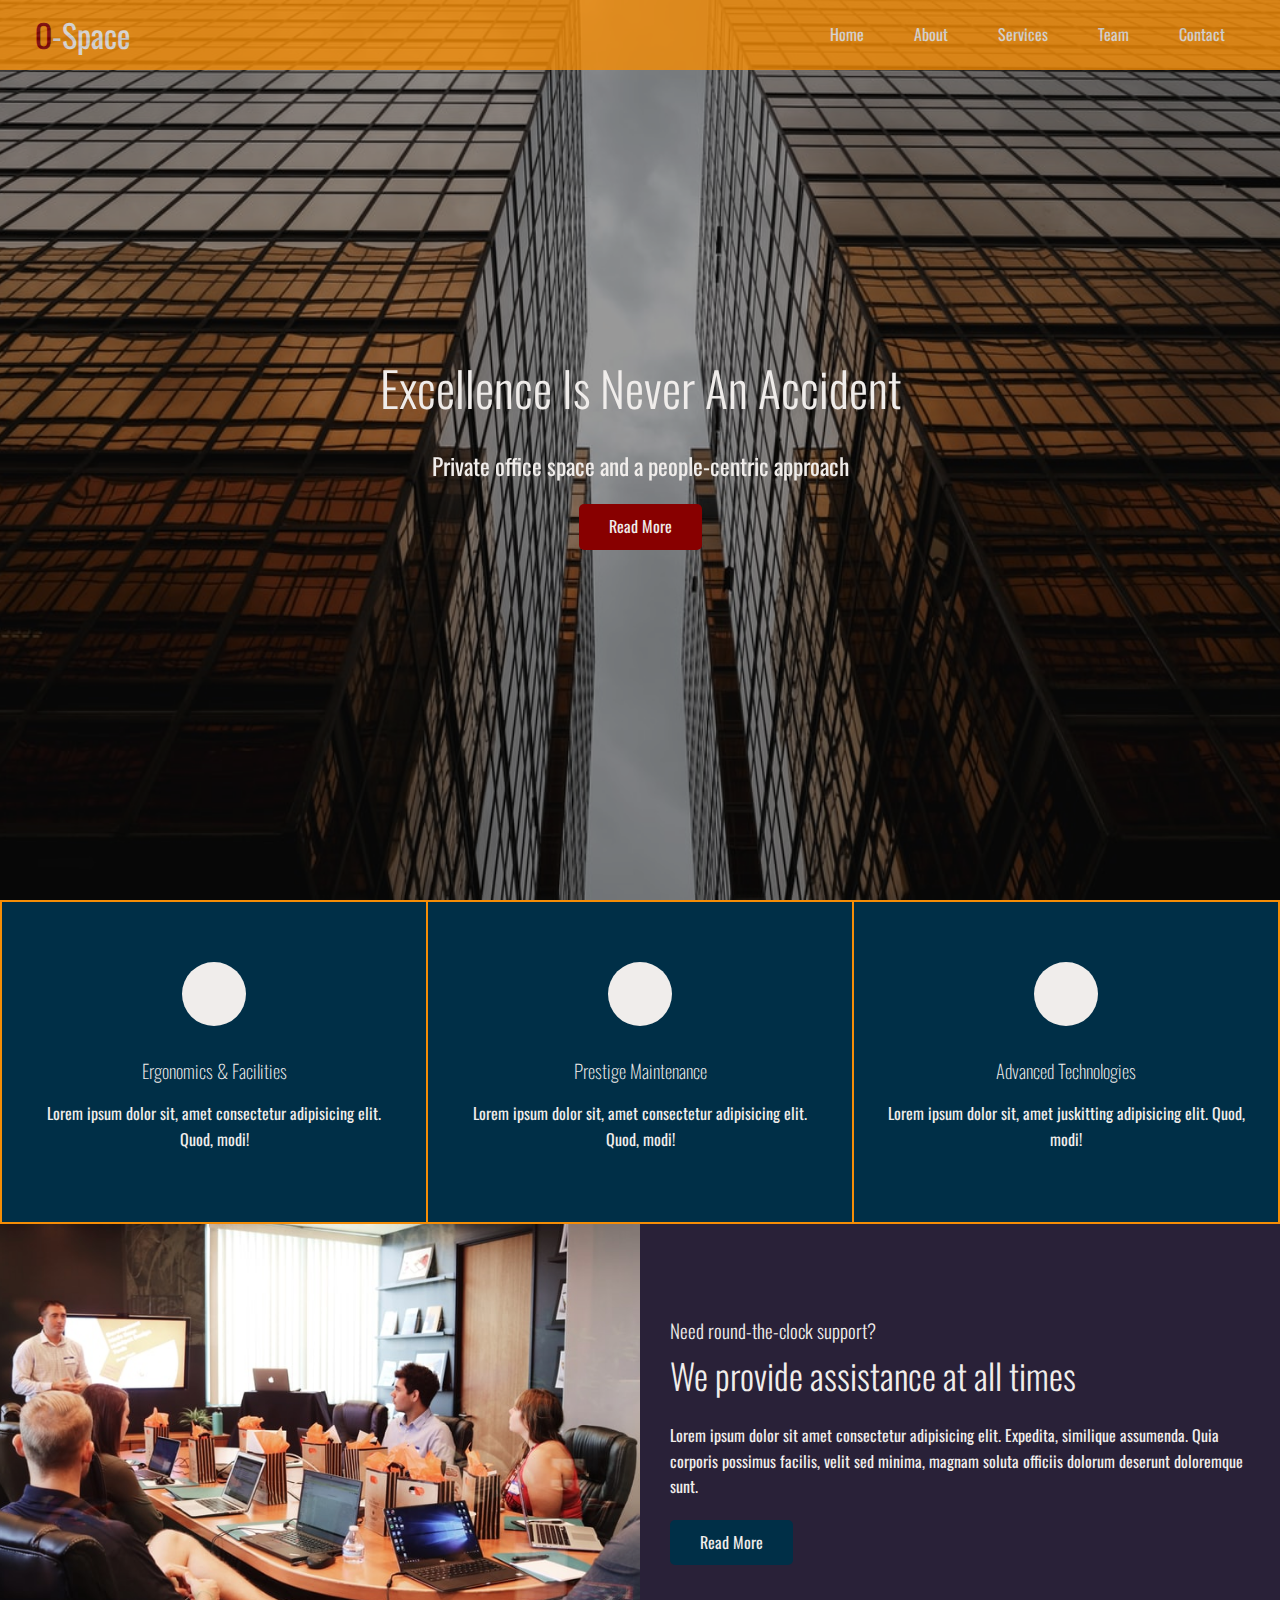
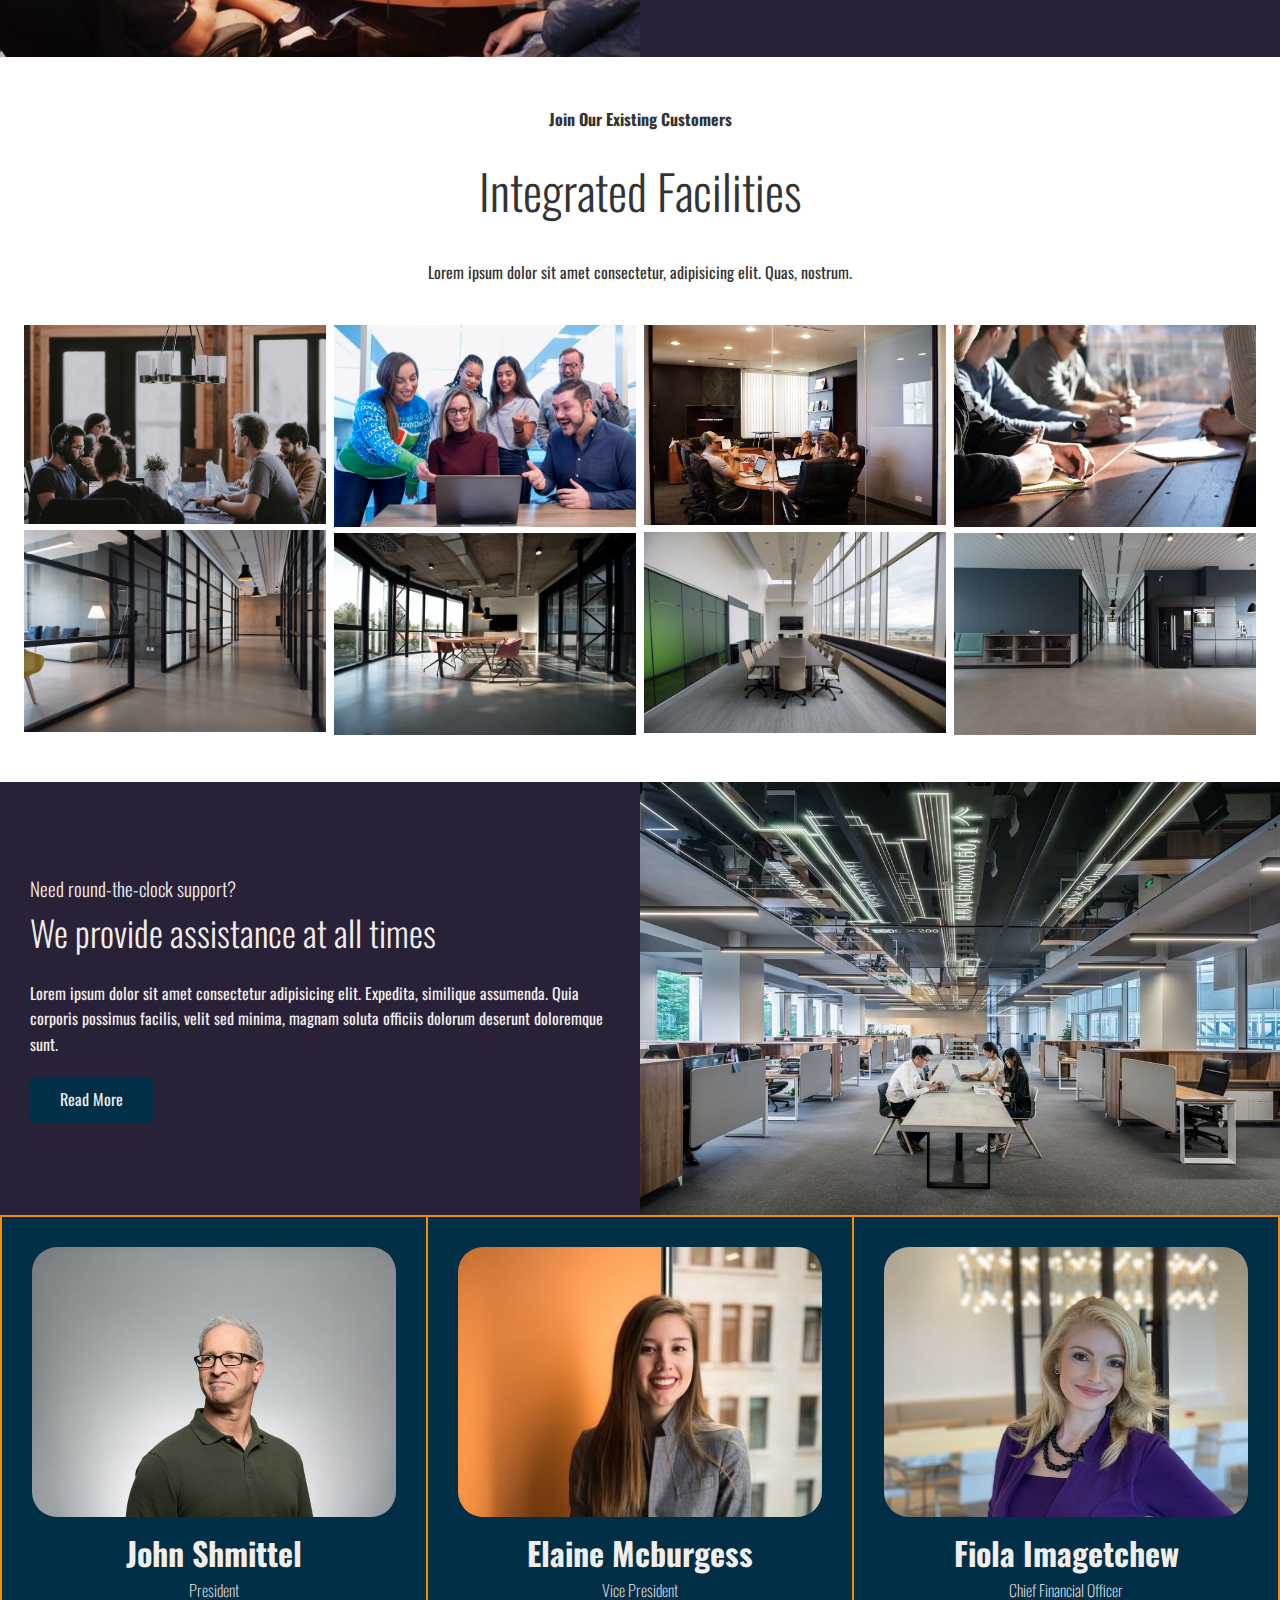
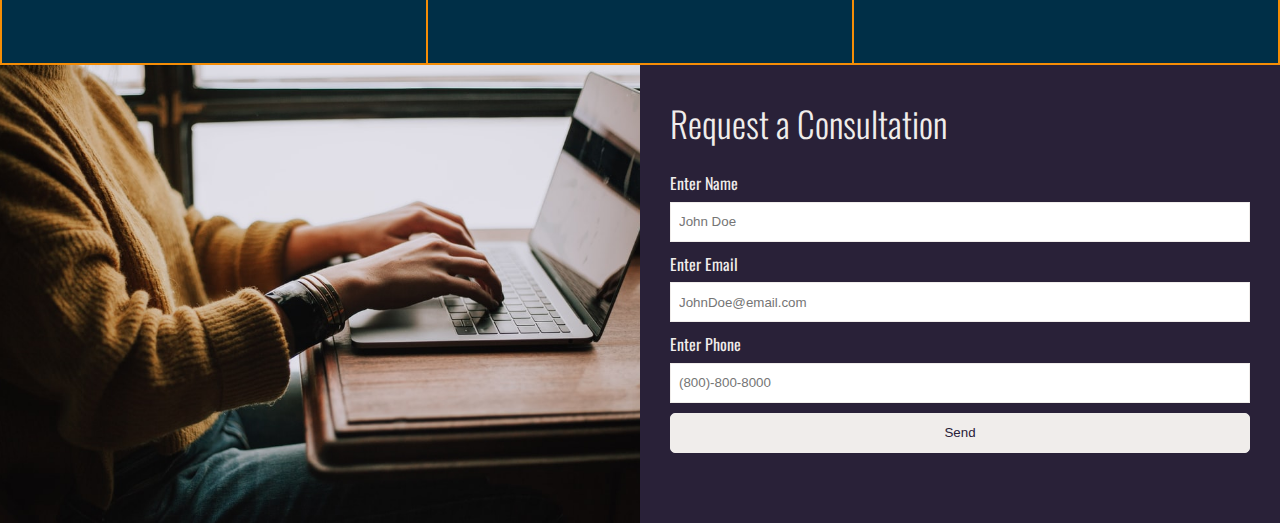
==== index.html @ 17e96fe9 "changed paths" ====
<!DOCTYPE html>
<html lang="en">
  <head>
    <meta charset="UTF-8" />
    <meta name="viewport" content="width=device-width, initial-scale=1.0" />
    <link
      rel="stylesheet"
      href="https://cdnjs.cloudflare.com/ajax/libs/font-awesome/5.13.0/css/all.min.css"
      integrity="sha256-h20CPZ0QyXlBuAw7A+KluUYx/3pK+c7lYEpqLTlxjYQ="
      crossorigin="anonymous"
    />
    <link rel="stylesheet" href="./utilities.css" />
    <link rel="stylesheet" href="./style.css" />
    <title>O-Space | Welcome</title>
  </head>
  <body>
    <header class="genesis">
      <div id="navbar" class="navbar bg-dark">
        <h1 id="logo">
          <span class="text-primary"><i class="fas fa-building"></i>O</span
          >-Space
        </h1>
        <nav>
          <ul>
            <li><a href="./index.html#home">Home</a></li>
            <li><a href="./index.html#about">About</a></li>
            <li><a href="./index.html#services">Services</a></li>
            <li><a href="./index.html#team">Team</a></li>
            <li><a href="./index.html#contact">Contact</a></li>
          </ul>
        </nav>
      </div>

      <div id="home" class="content">
        <h1>Excellence Is Never An Accident</h1>
        <p>Private office space and a people-centric approach</p>
        <a href="#about" class="btn btn-primary"
          ><i class="fas fa-chevron-right"></i>Read More</a
        >
      </div>
    </header>

    <main>
      <section id="about" class="icons bg-navy">
        <div class="flex-items">
          <div>
            <div>
              <i class="fas fa-users fa-2x"></i>
            </div>
            <div>
              <h3>Ergonomics & Facilities</h3>
              <p>
                Lorem ipsum dolor sit, amet consectetur adipisicing elit. Quod,
                modi!
              </p>
            </div>
          </div>
            <div>
              <div>
                <i class="fas fa-clipboard-check fa-2x"></i>
              </div>
              <div>
                <h3>Prestige Maintenance</h3>
                <p>
                  Lorem ipsum dolor sit, amet consectetur adipisicing elit.
                  Quod, modi!
                </p>
              </div>
            </div>
            <div>
              <div>
                <i class="fas fa-tools fa-2x"></i>
              </div>
              <div>
                <h3>Advanced Technologies</h3>
                <p>
                  Lorem ipsum dolor sit, amet juskitting adipisicing elit. Quod,
                  modi!
                </p>
              </div>
            </div>
        </div>
      </section>

      <section class="solutions flex-columns">
        <div class="row">
            <div class="column">
                <div class="column1">
                    <img src="./img/people/meeting1.jpg" alt="">
                </div>
            </div>
            <div class="column">
                <div class="column2">
                    <h4>Need round-the-clock support?</h4>
                    <h2>We provide assistance at all times</h2>
                    <p>Lorem ipsum dolor sit amet consectetur adipisicing elit. Expedita, similique assumenda. Quia corporis possimus facilis, velit sed minima, magnam soluta officiis dolorum deserunt doloremque sunt.</p>
                    <a class="btn btn-navy" href="#home"><i class="fas fa-chevron-right"></i>Read More</a>
                </div>
            </div>
        </div>
      </section>

      <section id="facility" class="facilities flex-grid section-padding">
          <header class="section-header">
              <h4>Join Our Existing Customers</h4>
              <h2>Integrated Facilities</h2>
              <p>Lorem ipsum dolor sit amet consectetur, adipisicing elit. Quas, nostrum.</p>
          </header>

          <div class="row">
              <div class="column">
                  <img src="./img\people\meeting2.jpg" alt="">
                  <img src="./img\office\office1.jpg" alt="">
              </div>
              <div class="column">
                  <img src="./img\people\meeting3.jpg" alt="">
                  <img src="./img\office\office2.jpg" alt="">
              </div>
              <div class="column">
                  <img src="./img\people\meeting4.jpg" alt="">
                  <img src="./img\office\office3.jpg" alt="">
              </div>
              <div class="column">
                  <img src="./img\people\meeting5.jpg" alt="">
                  <img src="./img\office\office5.jpg" alt="">
              </div>
          </div>
      </section>

      <section class="blog flex-columns">
        <div class="row reverse">
            <div class="column">
                <div class="column1">
                    <img src="./img/showcase.jpg" alt="">
                </div>
            </div>
            <div class="column">
                <div class="column2">
                    <h4>Need round-the-clock support?</h4>
                    <h2>We provide assistance at all times</h2>
                    <p>Lorem ipsum dolor sit amet consectetur adipisicing elit. Expedita, similique assumenda. Quia corporis possimus facilis, velit sed minima, magnam soluta officiis dolorum deserunt doloremque sunt.</p>
                    <a class="btn btn-navy" href="#home"><i class="fas fa-chevron-right"></i>Read More</a>
                </div>
            </div>
        </div>
      </section>


      <main>
        <section id="team" class="team">
          <div class="flex-items">
            <div>
                <img src="./img/team/person1.jpg" alt="">
                <h3>John Shmittel</h3>
                <h4>President</h4>
            </div>
            <div>
                <img src="./img/team/person2.jpg" alt="">
                <h3>Elaine Mcburgess</h3>
                <h4>Vice President</h4>
            </div>
            <div>
                <img src="./img/team/person3.jpg" alt="">
                <h3>Fiola Imagetchew</h3>
                <h4>Chief Financial Officer</h4>
              </div>
          </div>
        </section>

        <section id="contact" class="contact flex-columns">
            <div class="row">
                <div class="column">
                    <div class="column1">
                        <img src="./img/contact.jpeg" alt="">
                    </div>
                </div>
                <div class="column">
                    <div class="column2 bg-dark">
                        <h2>Request a Consultation</h2>
                        <form action="#" class="consult-form">
                            <div class="form-control">
                                <label for="name">Enter Name</label>
                                <input type="text" name="name" id="name" placeholder="John Doe">
                            </div>
                            <div class="form-control">
                                <label for="email">Enter Email</label>
                                <input type="email" name="email" id="email" placeholder="JohnDoe@email.com">
                            </div>
                            <div class="form-control">
                                <label for="phone">Enter Phone</label>
                                <input type="text" name="phone" id="phone" placeholder="(800)-800-8000">
                            </div>
                            <input type="submit" value="Send" id="submit" class="btn btn-light">
                        </form>
                    </div>
                </div>
            </div>
        </section>


    </main>
  </body>
  <script src=""></script>
</html>
---- utilities.css ----
:root {
  --colorComb-light: #f58d06;
  --primary-text-color: #880000;
  --secondary-text-color: #041433;
  --white-color: #f0edeb;
  --slate-gray: #292138;
}

.text-primary {
  color: var(--primary-text-color);
}

.text-secondary {
  color: var(--secondary-text-color);
}

/****************************** Btn start **************************/

.btn {
  cursor: pointer;
  display: inline-block;
  padding: 10px 30px;
  border: none;
  border-radius: 5px;
}

.btn:hover {
  opacity: 0.9;
}

.btn-primary {
  background: var(--primary-text-color);
  color: var(--white-color);
}

.btn-secondary {
  background: var(--colorComb-light);
  color: var(--white-color);
}

.btn-navy {
  background: var(--secondary-text-color);
  color: var(--white-color);
}

.btn-light {
  background: var(--white-color);
  color: var(--slate-gray)
}

/****************************** Btn end **************************/

/****************************** Columns start **************************/

.flex-columns .row.reverse {
    flex-direction: row-reverse;
}

.flex-columns .row {
    display: flex;
    flex-direction: row;
    flex-wrap: wrap;
    width: 100%;
}

.flex-columns .column {
    display: flex;
    flex-direction: column;
    flex-basis: 100%;
    flex: 1;
}

.flex-columns .column .column1,
.flex-columns .column .column2 {
    height: 100%;
}

.flex-columns img {
    height: 100%;
    width: 100%;
    object-fit: cover;
}

.flex-columns .column2 {
    display: flex;
    flex-direction: column;
    align-items: flex-start;
    justify-content: center;
    padding: 30px;
    background-color: var(--slate-gray);
    color: var(--white-color);
}

.flex-columns .column2 h4 {
    margin-top: 20px;
    font-size: 1.2rem;
    font-weight: 300;
}
.flex-columns .column2 h2 {
    font-size: 2.2rem;
}
.flex-columns .column2 p {
    margin: 20px 0;
}

.flex-columns .column2 .btn {
    margin-bottom: 20px;
}


/****************************** Columns end **************************/

/****************************** Section-header start **************************/

.section-header {
    display: flex;
    flex-direction: column;
    align-content: center;
    justify-content: center;
    padding: 30px;
    text-align: center;
}

.section-header h2 {
    font-size: 3rem;
    margin: 20px 0;
}

.section-padding {
    padding: 20px 20px 40px;
}


/****************************** Section-header end **************************/


/****************************** Flex-grid Start **************************/

.flex-grid .row {
    display: flex;
    flex-direction: row;
    flex-wrap: wrap;
}

.flex-grid .column {
    flex: 25%;
    max-width: 25%;
    padding: 0 4px;
}

/****************************** Flex-grid End **************************/
---- style.css ----
@import url("https://fonts.googleapis.com/css2?family=Oswald:wght@300;400&display=swap");




/****************************** Base Style start **************************/
* {
    margin: 0;
    padding: 0;
    box-sizing: border-box;
}

body {
    font-family: "Oswald", sans-serif;
    background: #fff;
    color: #333;
    /* 1.6 is the golden ratio */
    line-height: 1.6;
}

ul {
    list-style: none;
}

a {
    color: var(--primary-text-color);
    text-decoration: none;
}

p {
    margin: 10px 0;
}

img {
    width: 100%;
}

h1, h2 {
    font-weight: 300;
}

/* :root variables */

:root {
    --colorComb-light: #f58d06;
    --primary-text-color: #880000;
    --secondary-text-color: #002f47;
    --white-color: #f0edeb;
}


/****************************** Base Style end **************************/


/****************************** Navbar start **************************/

/* Target is the navbar class with the logo, h1, and button navigation list */
.navbar {
    display: flex;
    justify-content: space-between;
    align-items: center;
    background: var(--colorComb-light);
    color: var(--white-color);
    opacity: 0.8;
    width: 100%;
    height: 70px;
    position: fixed;
    top: 0;
    padding: 0 30px;
}

.navbar a {
    color: var(--white-color);
    padding: 10px 20px;
    margin: 0 5px;
}

.navbar a:hover {
    border-bottom: var(--primary-text-color) 2px solid;
}

.navbar ul {
    display: flex;
}

.navbar #logo {
    font-weight: 400;
}

.navbar #logo i {
    margin-right: 5px;
    font-weight: lighter;
}


/****************************** Navbar End **************************/

/****************************** Header-Genesis Start **************************/

.genesis {
    background: url(../img/showcase1.jpeg) no-repeat center center/cover;
    height: 100vh;
    position: relative;
    color: var(--white-color);
}

.genesis .content {
    display: flex;
    flex-direction: column;
    align-items: center;
    justify-content: center;
    text-align: center;
    height: 100%;
}

.genesis .content h1 {
    font-size: 3rem;
}

.genesis .content p {
    font-size: 1.45rem;
    max-width: 600px;
    margin: 20px 0;
}

/****************************** Header-Genesis End **************************/


/****************************** Overlay Start **************************/

.genesis::before {
    content: '';
    position: absolute;
    top: 0;
    left: 0;
    height: 100%;
    width:100%;
    background: rgba(0, 0, 0, 0.4);
}

.genesis * {
    z-index: 0;
}



/****************************** Overlay End **************************/


/****************************** Icons Start **************************/

.icons {
    color: var(--white-color);
}

.icons h3 {
    margin-bottom: 15px;
    font-weight: lighter;
}

.icons p {
    margin-bottom: 40px;
}

.flex-items > div {
    width: 100%;
    display: flex;
    flex-direction: column;
    align-items: center;
    background: var(--secondary-text-color);
    padding: 30px;
    border-top: #f58d06 solid 2px;
    border-bottom: #f58d06 solid 2px;
    border-left: #f58d06 solid 2px;
    border-right: #f58d06 solid 0;
}

.flex-items > div:last-child {
    border-right: #f58d06 solid 2px;
}

.flex-items > div:hover {
    background-color: rgba(0,47,71, 0.8);
}

.flex-items > div > div:first-child{
    display: flex;
    height: 64px;
    width: 64px;
    align-items: center;
    justify-content: center;
    color: var(--secondary-text-color);
    background: var(--white-color);
    border-radius: 50%;
    margin: 30px 0;
}

.flex-items {
    display: flex;
    justify-content: center;
    text-align: center;
    height: 100%;
}

/****************************** Icons End **************************/


/****************************** Team Start **************************/

.team .flex-items {
    padding: 0;
    max-height: 450px;
    color: var(--white-color);
}

.team img {
    border-radius: 25px;
    height: 70%;
    object-fit: cover;
}

.team h3 {
    margin-top: 10px;
    font-size: 2rem;
}

.team h4 {
    font-weight: lighter;
}



/****************************** Team End **************************/


/****************************** Consult start **************************/

.consult-form {
    width: 100%;
    padding: 20px 0;
}

.consult-form label {
    display: block;
    margin-bottom: 5px;
}

.consult-form .form-control {
    margin-bottom: 10px;
}

.consult-form input {
    padding: 8px;
    width: 100%;
    height: 40px;
    border: var(--white-color) 1px solid;
}

.consult-form input:focus {
    outline-color: var(--colorComb-light);
    border: 2px;
}





/****************************** Consult End**************************/
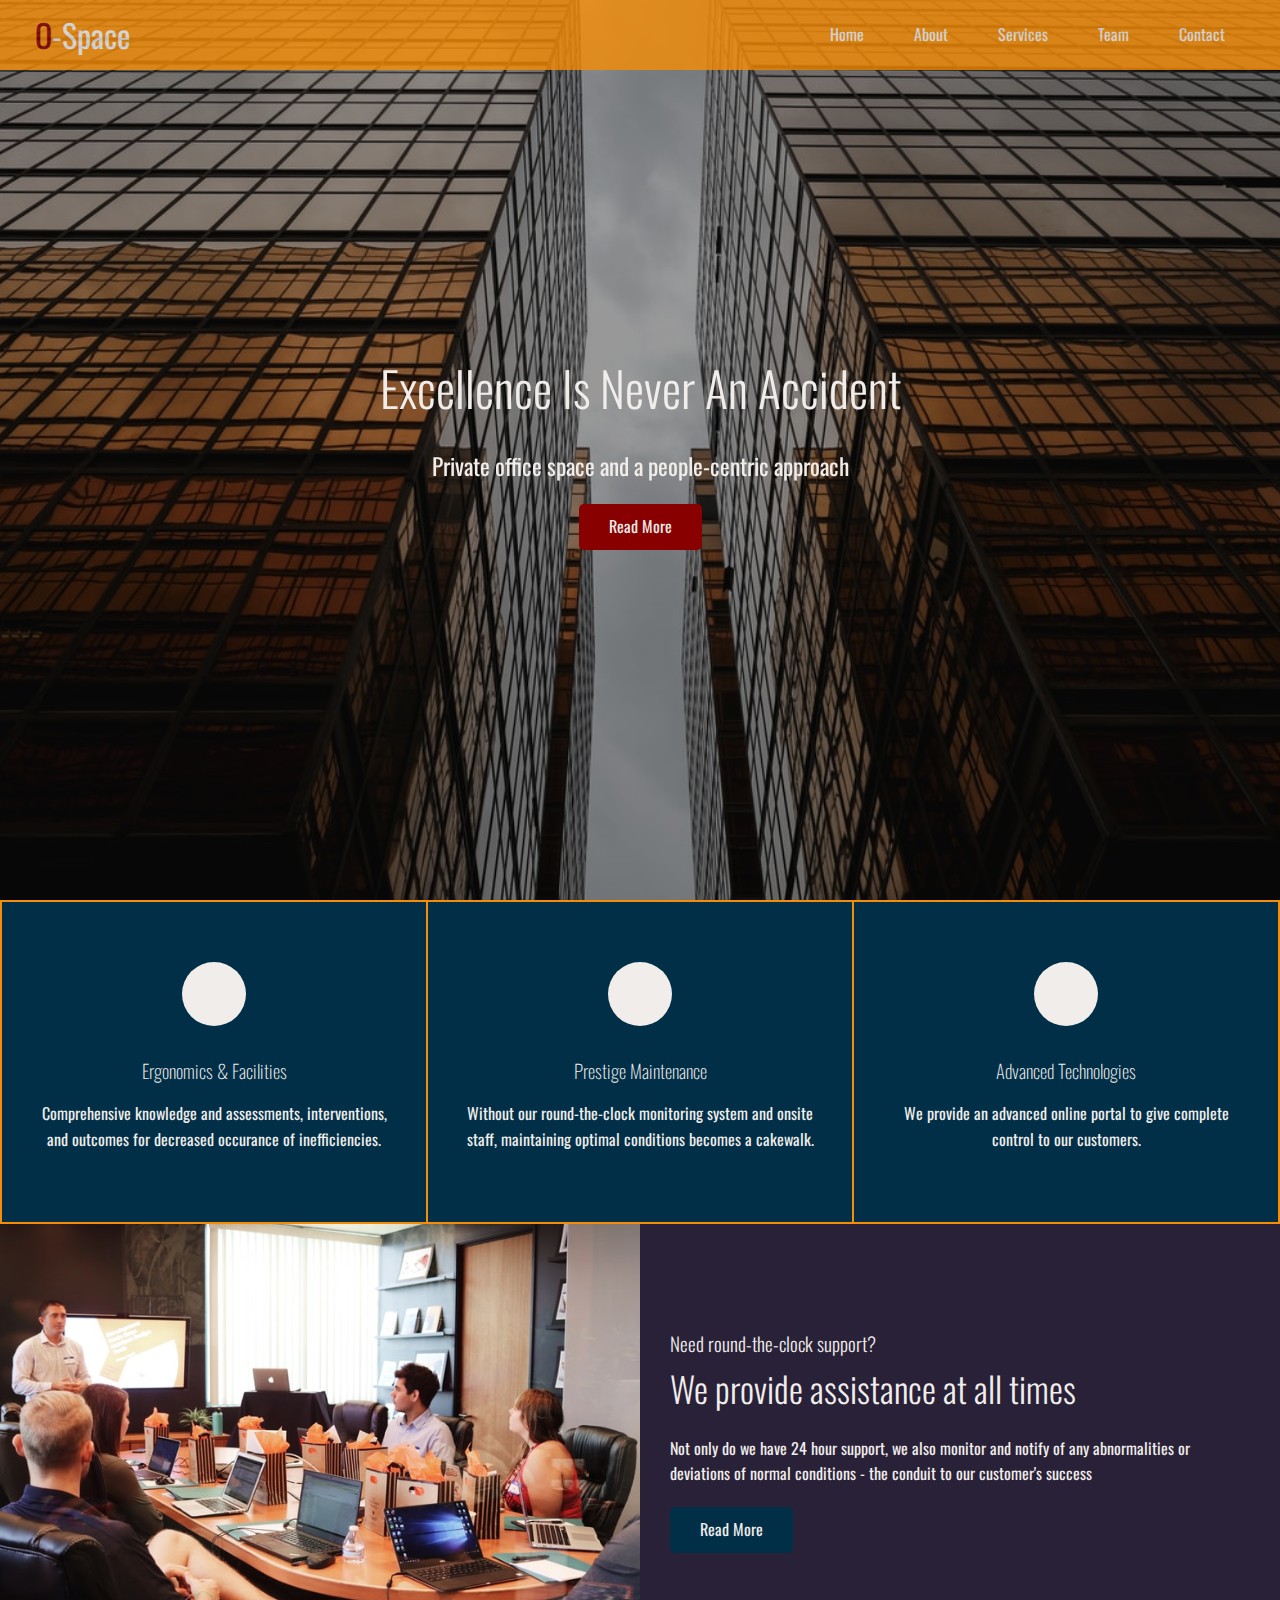
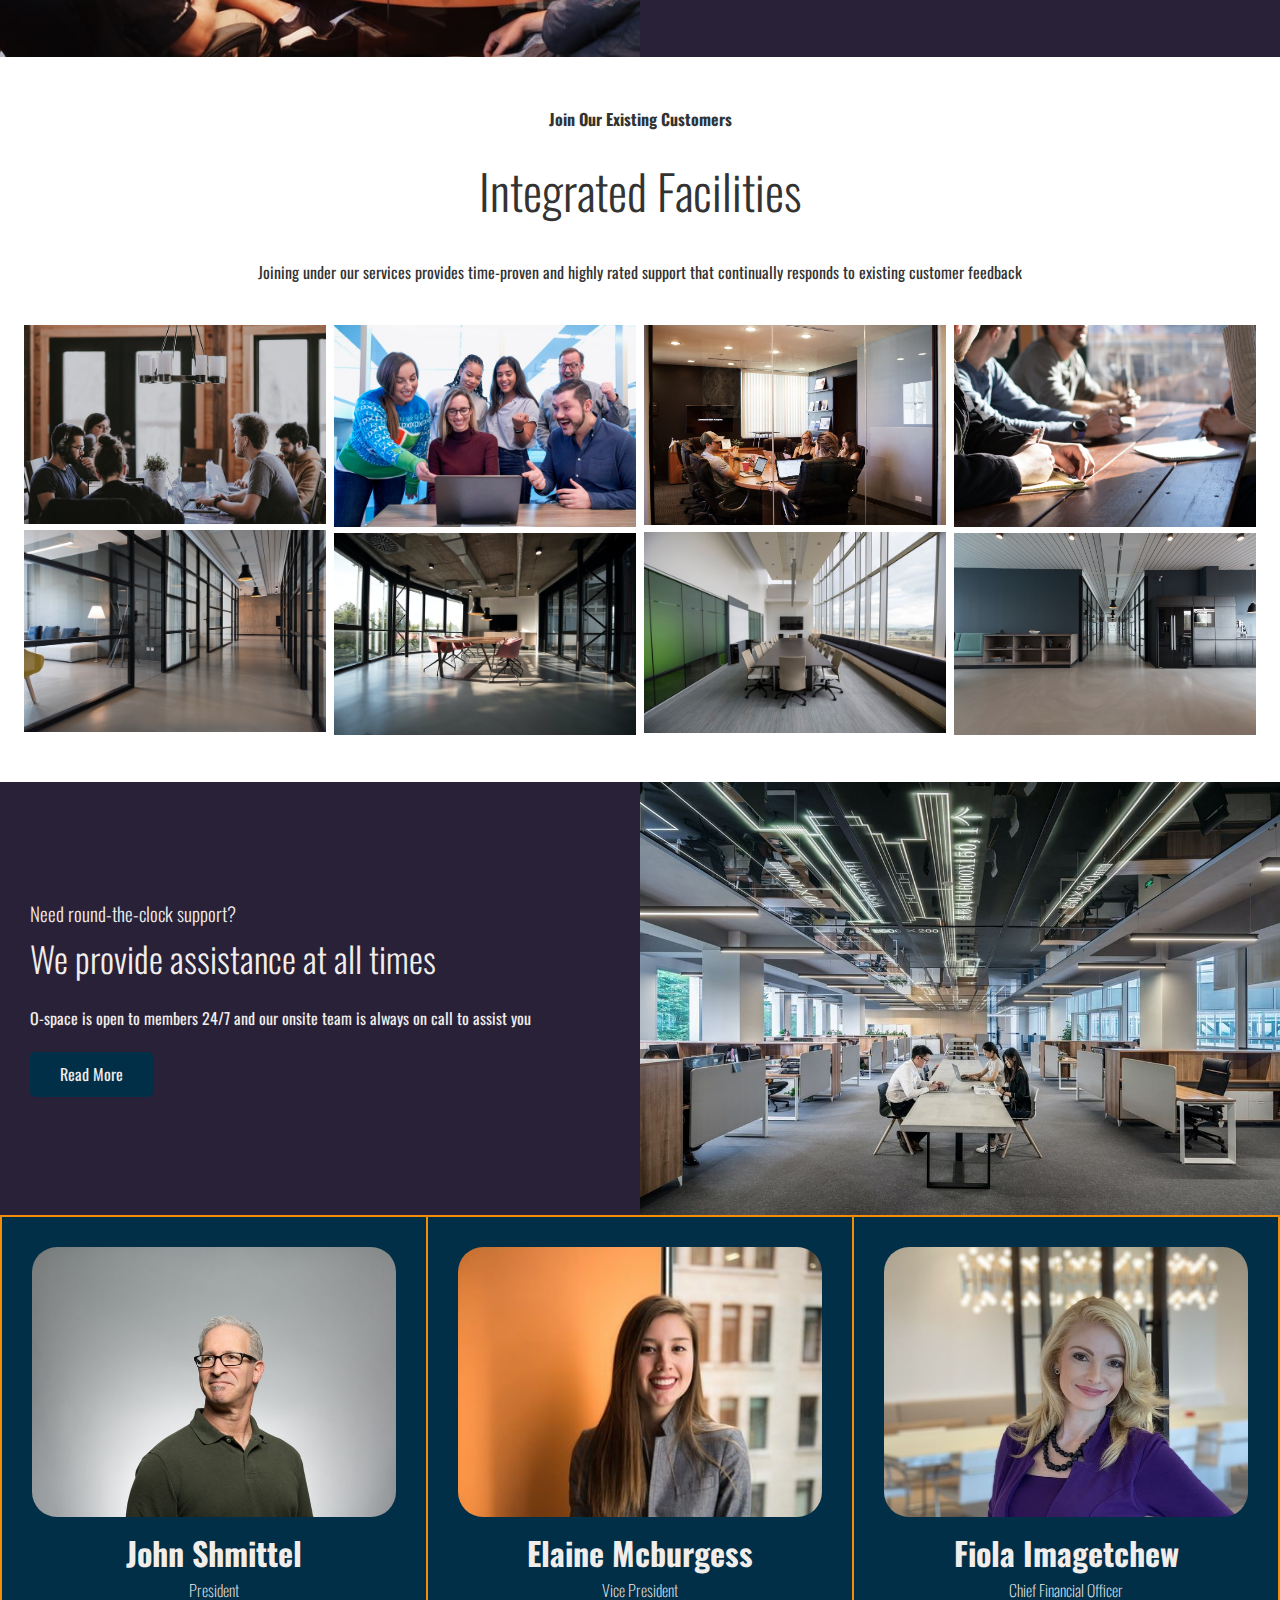
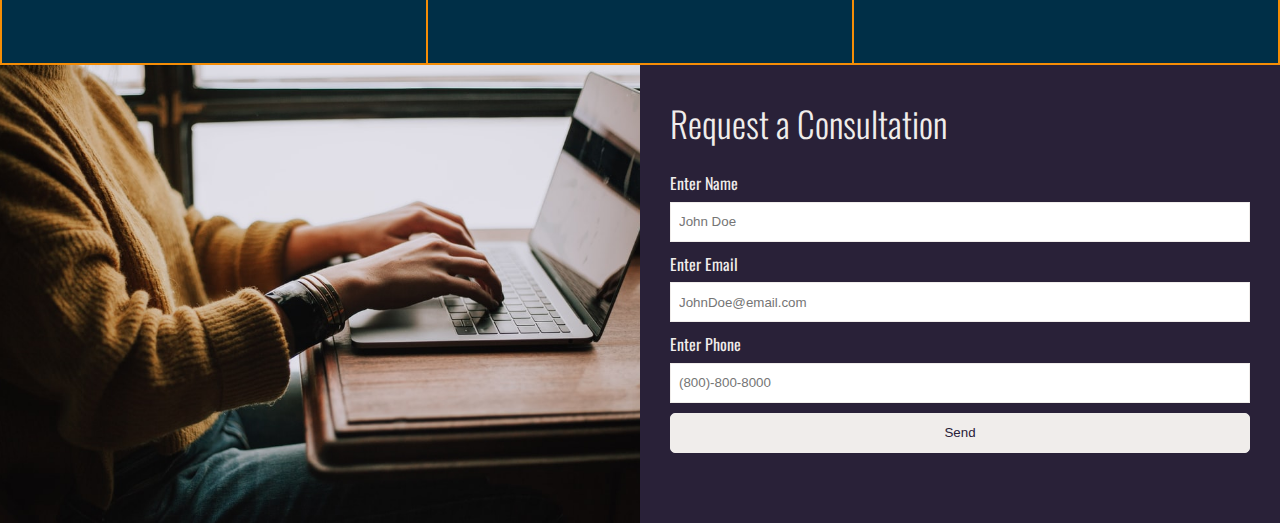
==== commit 7c2e49ee: "remove l" ====
--- a/index.html
+++ b/index.html
@@ -50,8 +50,7 @@
             <div>
               <h3>Ergonomics & Facilities</h3>
               <p>
-                Lorem ipsum dolor sit, amet consectetur adipisicing elit. Quod,
-                modi!
+                Comprehensive knowledge and assessments, interventions, and outcomes for decreased occurance of inefficiencies.
               </p>
             </div>
           </div>
@@ -62,8 +61,7 @@
               <div>
                 <h3>Prestige Maintenance</h3>
                 <p>
-                  Lorem ipsum dolor sit, amet consectetur adipisicing elit.
-                  Quod, modi!
+                  Without our round-the-clock monitoring system and onsite staff, maintaining optimal conditions becomes a cakewalk.
                 </p>
               </div>
             </div>
@@ -74,8 +72,7 @@
               <div>
                 <h3>Advanced Technologies</h3>
                 <p>
-                  Lorem ipsum dolor sit, amet juskitting adipisicing elit. Quod,
-                  modi!
+                  We provide an advanced online portal to give complete control to our customers.
                 </p>
               </div>
             </div>
@@ -93,7 +90,7 @@
                 <div class="column2">
                     <h4>Need round-the-clock support?</h4>
                     <h2>We provide assistance at all times</h2>
-                    <p>Lorem ipsum dolor sit amet consectetur adipisicing elit. Expedita, similique assumenda. Quia corporis possimus facilis, velit sed minima, magnam soluta officiis dolorum deserunt doloremque sunt.</p>
+                    <p>Not only do we have 24 hour support, we also monitor and notify of any abnormalities or deviations of normal conditions - the conduit to our customer's success</p>
                     <a class="btn btn-navy" href="#home"><i class="fas fa-chevron-right"></i>Read More</a>
                 </div>
             </div>
@@ -104,7 +101,7 @@
           <header class="section-header">
               <h4>Join Our Existing Customers</h4>
               <h2>Integrated Facilities</h2>
-              <p>Lorem ipsum dolor sit amet consectetur, adipisicing elit. Quas, nostrum.</p>
+              <p>Joining under our services provides time-proven and highly rated support that continually responds to existing customer feedback</p>
           </header>
 
           <div class="row">
@@ -138,7 +135,7 @@
                 <div class="column2">
                     <h4>Need round-the-clock support?</h4>
                     <h2>We provide assistance at all times</h2>
-                    <p>Lorem ipsum dolor sit amet consectetur adipisicing elit. Expedita, similique assumenda. Quia corporis possimus facilis, velit sed minima, magnam soluta officiis dolorum deserunt doloremque sunt.</p>
+                    <p>O-space is open to members 24/7 and our onsite team is always on call to assist you</p>
                     <a class="btn btn-navy" href="#home"><i class="fas fa-chevron-right"></i>Read More</a>
                 </div>
             </div>
